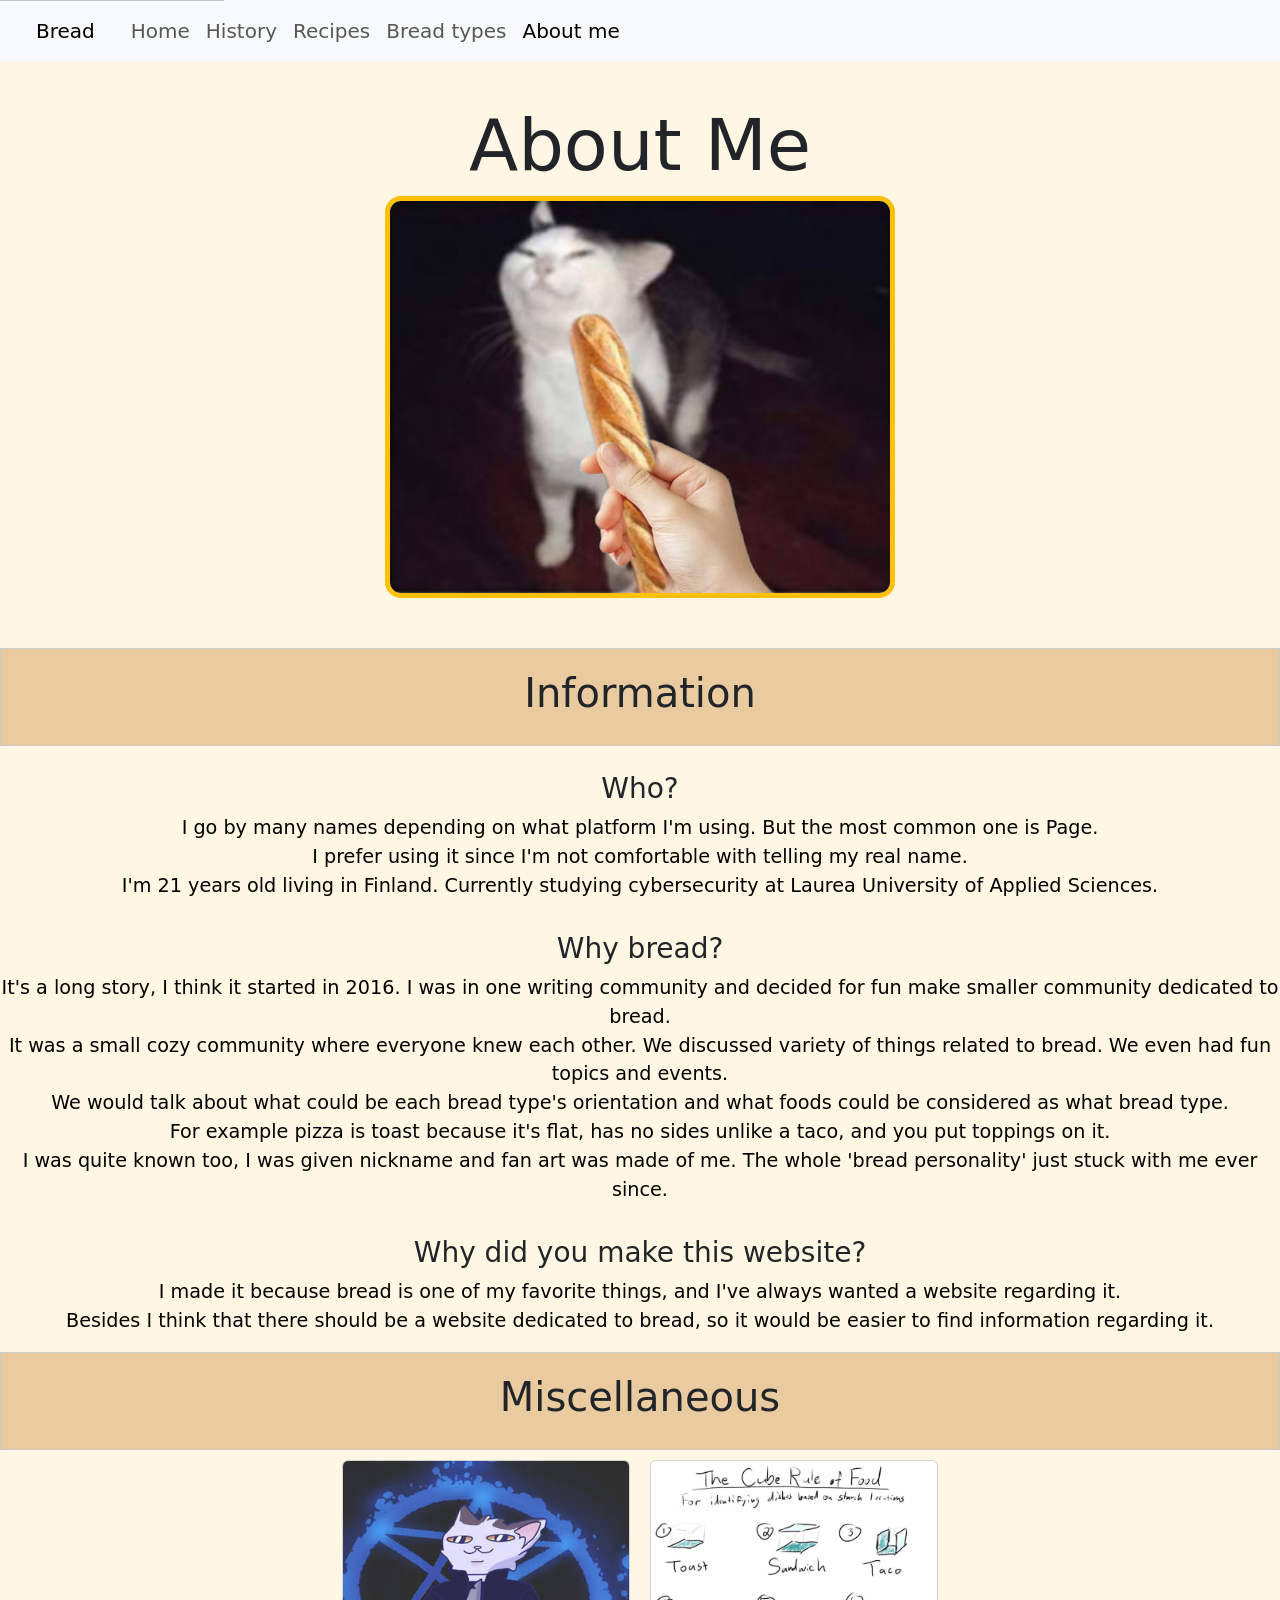
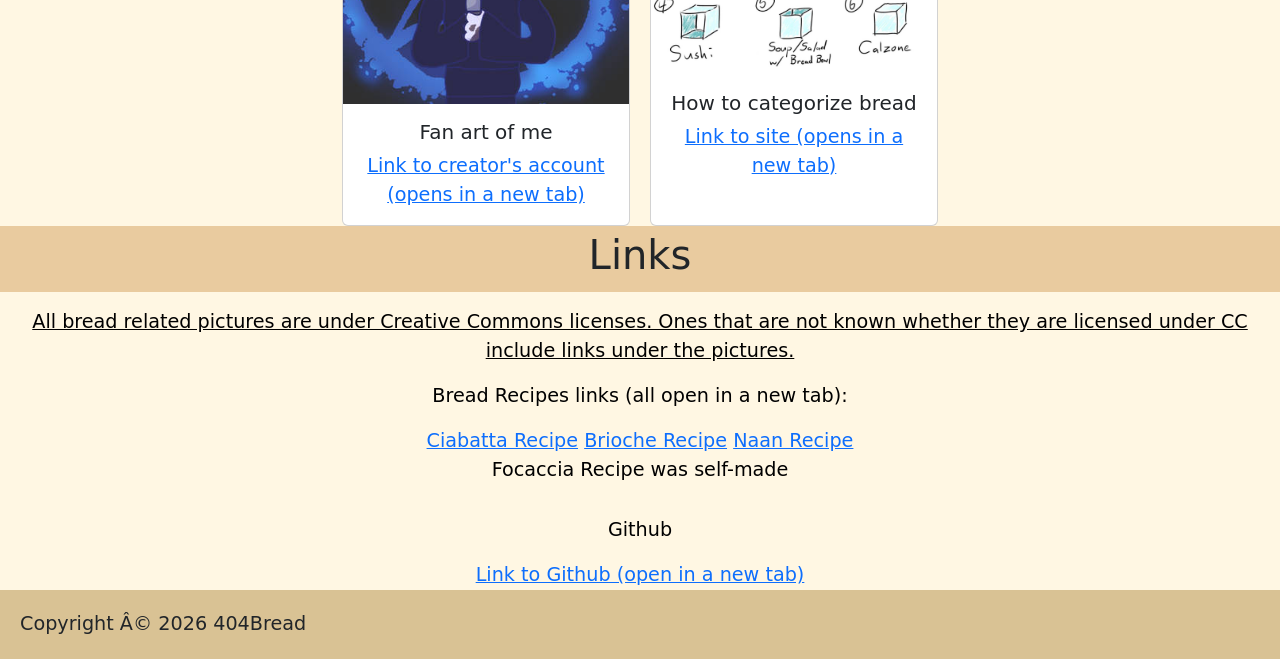
==== About me/aboutme.html @ c6c1b2b5 "Website release to Github" ====
<!DOCTYPE html>
    <html lang="en-US"> 
    <head>
      <meta name="viewport" content="width=device-width, initial-scale=1">
        <title>About Me</title>
        <link href="https://cdn.jsdelivr.net/npm/bootstrap@5.3.8/dist/css/bootstrap.min.css" rel="stylesheet" integrity="sha384-sRIl4kxILFvY47J16cr9ZwB07vP4J8+LH7qKQnuqkuIAvNWLzeN8tE5YBujZqJLB" crossorigin="anonymous">
    <script src="https://cdn.jsdelivr.net/npm/bootstrap@5.3.8/dist/js/bootstrap.bundle.min.js" integrity="sha384-FKyoEForCGlyvwx9Hj09JcYn3nv7wiPVlz7YYwJrWVcXK/BmnVDxM+D2scQbITxI" crossorigin="anonymous"></script>
     <link rel="stylesheet" href="aboutme.css">
    </head>
    <body>
        <a href="#main-content" class="skip-link">Skip to main content</a>
           <nav class="navbar navbar-expand-lg navbar-light bg-light">
  <div class="container-fluid">
    <a class="navbar-brand nav-link" href="../Etusivu/">Bread</a>
    <button class="navbar-toggler" type="button" data-bs-toggle="collapse" data-bs-target="#navbarNav" aria-controls="navbarNav" aria-expanded="false" aria-label="Toggle navigation">
      <span class="navbar-toggler-icon"></span>
    </button>
    <div class="collapse navbar-collapse" id="navbarNav">
      <ul class="navbar-nav me-auto mb-2 mb-lg-0">
        <li class="nav-item"><a class="nav-link" href="../Etusivu/">Home</a></li>
        <li class="nav-item"><a class="nav-link" href="../historia/history.html">History</a></li>
        <li class="nav-item"><a class="nav-link" href="../Recipes/reseptit.html">Recipes</a></li>
         <li class="nav-item"><a class="nav-link" href="../Breadtypes/types.html">Bread types</a></li>
        <li class="nav-item"><a class="nav-link active" aria-current="page">About me</a></li>
      </ul>
    </div>
  </div>
</nav>
 <main id="main-content">
<div class="text-center">
   
        <section class="hero-section">
            <h1>About Me</h1>
            
             <img src="aboutmepics/bread cat.png" alt="Hand pointing a baguette at a cat" class="responsive-image img-fluid rounded-4 border border-warning border-5">
             
        </section>
  
    </div>
    <div class="content-box text-center">
        <h2>Information</h2>
        </div>
       <div class="grid text-center">
         <div class="p-2"> </div>
        <div class="box1">
            <h3>Who?</h3>
            <p>I go by many names depending on what platform I'm using. But the most common one is Page. <br>
                I prefer using it since I'm not comfortable with telling my real name. <br>
                I'm 21 years old living in Finland. Currently studying cybersecurity at Laurea University of Applied Sciences.</p>
        </div>
         <div class="p-2"> </div>
        <div class="box2">
            <h3>Why bread?</h3>
            <p>It's a long story, I think it started in 2016. I was in one writing community and decided for fun make smaller community dedicated to bread.<br>
            It was a small cozy community where everyone knew each other. We discussed variety of things related to bread. We even had fun topics and events. <br>
        We would talk about what could be each bread type's orientation and what foods could be considered as what bread type. <br>
        For example pizza is toast because it's flat, has no sides unlike a taco, and you put toppings on it.<br>
        I was quite known too, I was given nickname and fan art was made of me. The whole 'bread personality' just stuck with me ever since.
    </p>
        </div>
         <div class="p-2"> </div>
        <div class="box3">
            <h3>Why did you make this website?</h3>
            <p>I made it because bread is one of my favorite things, and I've always wanted a website regarding it. <br>
            Besides I think that there should be a website dedicated to bread, so it would be easier to find information regarding it.
            </p>
            
        </div>
        
     <div class="content-box text-center">
        <h2>Miscellaneous</h2>
     </div>
<section class="Miscellaneous-section">
<div class="card" style="width: 18rem;">
  <img src="aboutmepics/stabby_cat_by_0bsidiancricket_dddq3vu-375w.jpg" class="card-img-top" alt="Stabby cat with a knife in its paw">
  <div class="card-body">
    <h5 class="card-title">Fan art of me</h5>
        <a href="https://www.deviantart.com/0bsidiancricket/art/Stabby-Cat-809113386" target="_blank" rel="noopener noreferrer" class="card-link">Link to creator's account (opens in a new tab)</a>
    
  
</div>

  </div>
 
  <div class="card" style="width: 18rem;">
  <img src="aboutmepics/15_cube_rule.jpg" class="card-img-top" alt="The Cube Rule of Food">
  <div class="card-body">
    <h5 class="card-title">How to categorize bread</h5>
        <a href="https://cuberule.com/" target="_blank" rel="noopener noreferrer" class="card-link">Link to site (opens in a new tab)</a>
  </div>
  </div>
</section>
</div>
     <div class="content-box-1 text-center">
        <h2>Links</h2>
        </div>
         <div class="p-2"> </div>
        <section class="Links-section text-center">
        <p class="text-decoration-underline fw-medium">All bread related pictures are under Creative Commons licenses. Ones that are not known whether they are licensed under CC include links under the pictures.</p>
        <p>Bread Recipes links (all open in a new tab):</p>
        <a href="https://www.k-ruoka.fi/reseptit/ciabatta-italialainen-leipa-suomalaiseen-tapaan" target="_blank" rel="noopener noreferrer">Ciabatta Recipe</a>
        <a href="https://www.valio.fi/reseptit/briossit/" target="_blank" rel="noopener noreferrer">Brioche Recipe</a>
        <a href="https://www.k-ruoka.fi/reseptit/naanleipa" target="_blank" rel="noopener noreferrer">Naan Recipe</a>
        
        
        <p>Focaccia Recipe was self-made</p>
         <div class="p-2"> </div>
     
        <p>Github</p> 
        <a href="https://github.com/404Bread" target="_blank" rel="noopener noreferrer">Link to Github (open in a new tab)</a>
     </section>    
  </main>
    <footer class="footer-section">Copyright © 2026 404Bread</footer>
</body>
</html>
---- About me/aboutme.css ----
html {
  font-size: 100%;
}
h1 {
  font-size: clamp(2rem, 8vw, 4.5rem);
}
h2 {
  font-size: clamp(1.5rem, 5vw, 2.5rem);
}
 p, li {
      color: rgb(0, 0, 0);
         font-size: clamp(1rem, 2.5vw, 1.2rem);
}
    
    body {
      background-color: #fff7e3;
       font-size: clamp(1rem, 2.5vw, 1.2rem);
  line-height: 1.5;
    }
    .navbar,
.navbar-brand,
.navbar-nav .nav-link {
   font-size: clamp(1rem, 2.5vw, 1.25rem);
  padding: 0.5rem 0.75rem;
}
.nav-link {
  min-height: 44px;
  display: flex;
  align-items: center;
}

.accordion-button {
  min-height: 44px;
}

.navbar {
  min-height: 60px;
}
img {
  max-width: 100%;
  height: auto;
}
    
    .hero-section {
  background-color: #fff7e3;
  padding: 40px 20px;
}
.responsive-image {
      max-width: 100%;
      height: auto;
    }
.footer-section {
  background-color: #d9c294;
  padding: 20px;
}
.content-box {
    padding: 20px;
    margin: 10px;
    background-color: #e9cb9f;
    border: 1px solid #ccc;
    width: 100%;
    margin-left: auto;
    margin-right: auto;
}
.Miscellaneous-section {
  display: flex;
  justify-content: center;
  gap: 20px;
  flex-wrap: wrap;
}
.content-box-1 {
  flex: 1 1 300px;
  padding: 5px;
  background-color:#e9cb9f;
}
.skip-link {
  position: absolute;
  top: 0;
  left: 0;
  background: #000;
  color: #fff;
  padding: 8px 12px;
  z-index: 1000;
  transform: translateY(-100%);
  transition: transform 0.2s ease-in-out;
  text-decoration: none;
}

.skip-link:focus {
  transform: translateY(0);
}
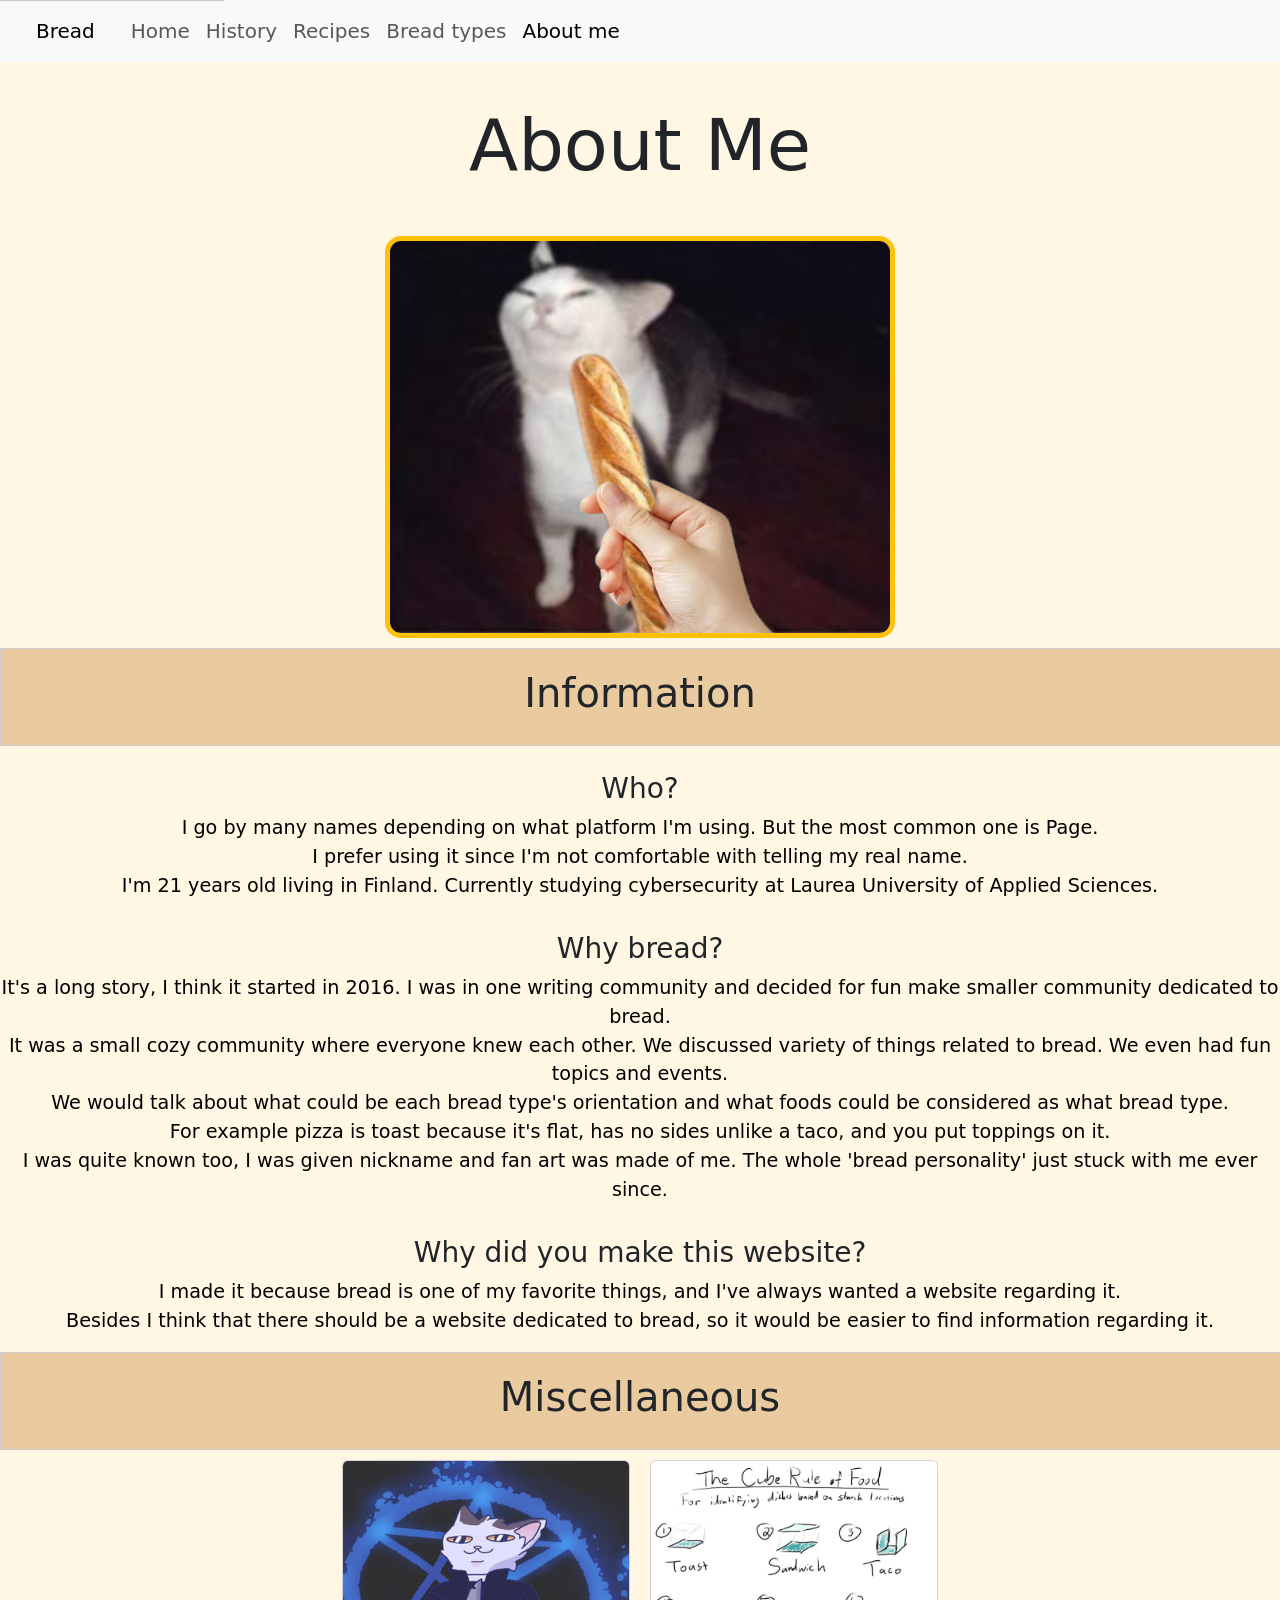
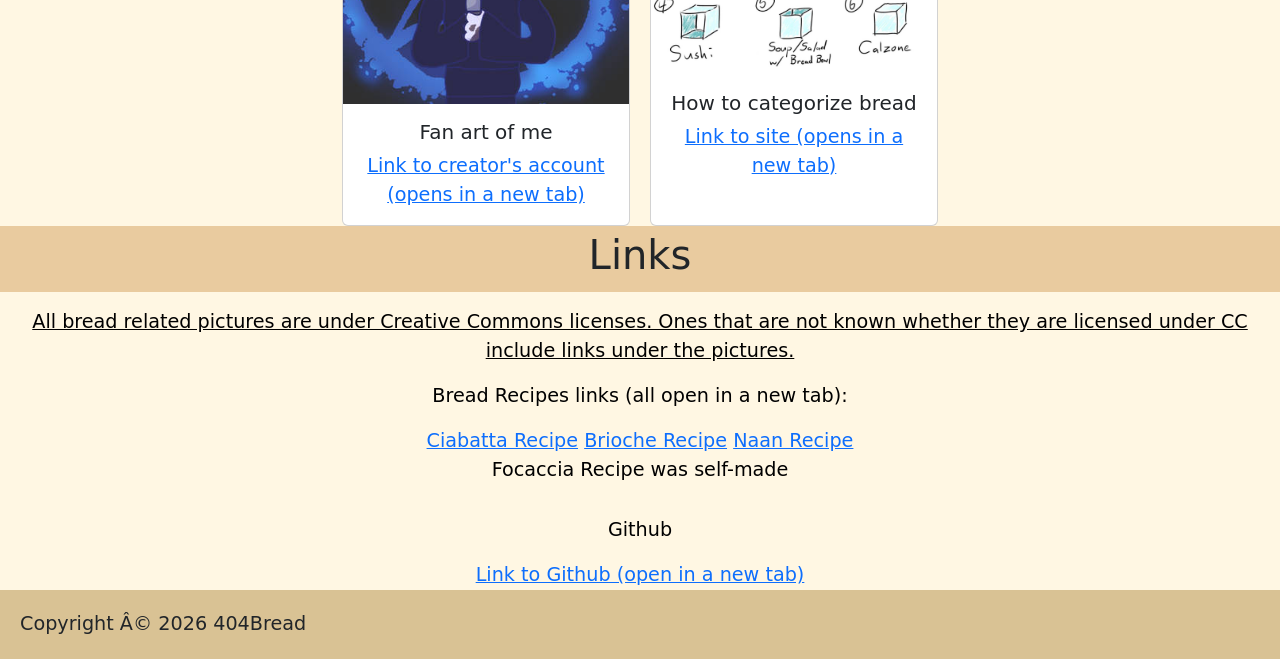
==== commit ad3c03b5: "Readme includes the changes done" ====
--- a/About me/aboutme.html
+++ b/About me/aboutme.html
@@ -29,13 +29,11 @@
  <main id="main-content">
 <div class="text-center">
    
-        <section class="hero-section">
-            <h1>About Me</h1>
-            
-             <img src="aboutmepics/bread cat.png" alt="Hand pointing a baguette at a cat" class="responsive-image img-fluid rounded-4 border border-warning border-5">
-             
-        </section>
-  
+<section class="hero-section">
+  <h1>About Me</h1>
+  </section>    
+  <img src="aboutmepics/bread cat.png" alt="Hand pointing a baguette at a cat" class="responsive-image img-fluid rounded-4 border border-warning border-5">
+    
     </div>
     <div class="content-box text-center">
         <h2>Information</h2>
--- a/About me/aboutme.css
+++ b/About me/aboutme.css
@@ -89,3 +89,7 @@
 .skip-link:focus {
   transform: translateY(0);
 }
+ .hero-section {
+  background-color: #fff7e3;
+  padding: 40px 20px;
+}
